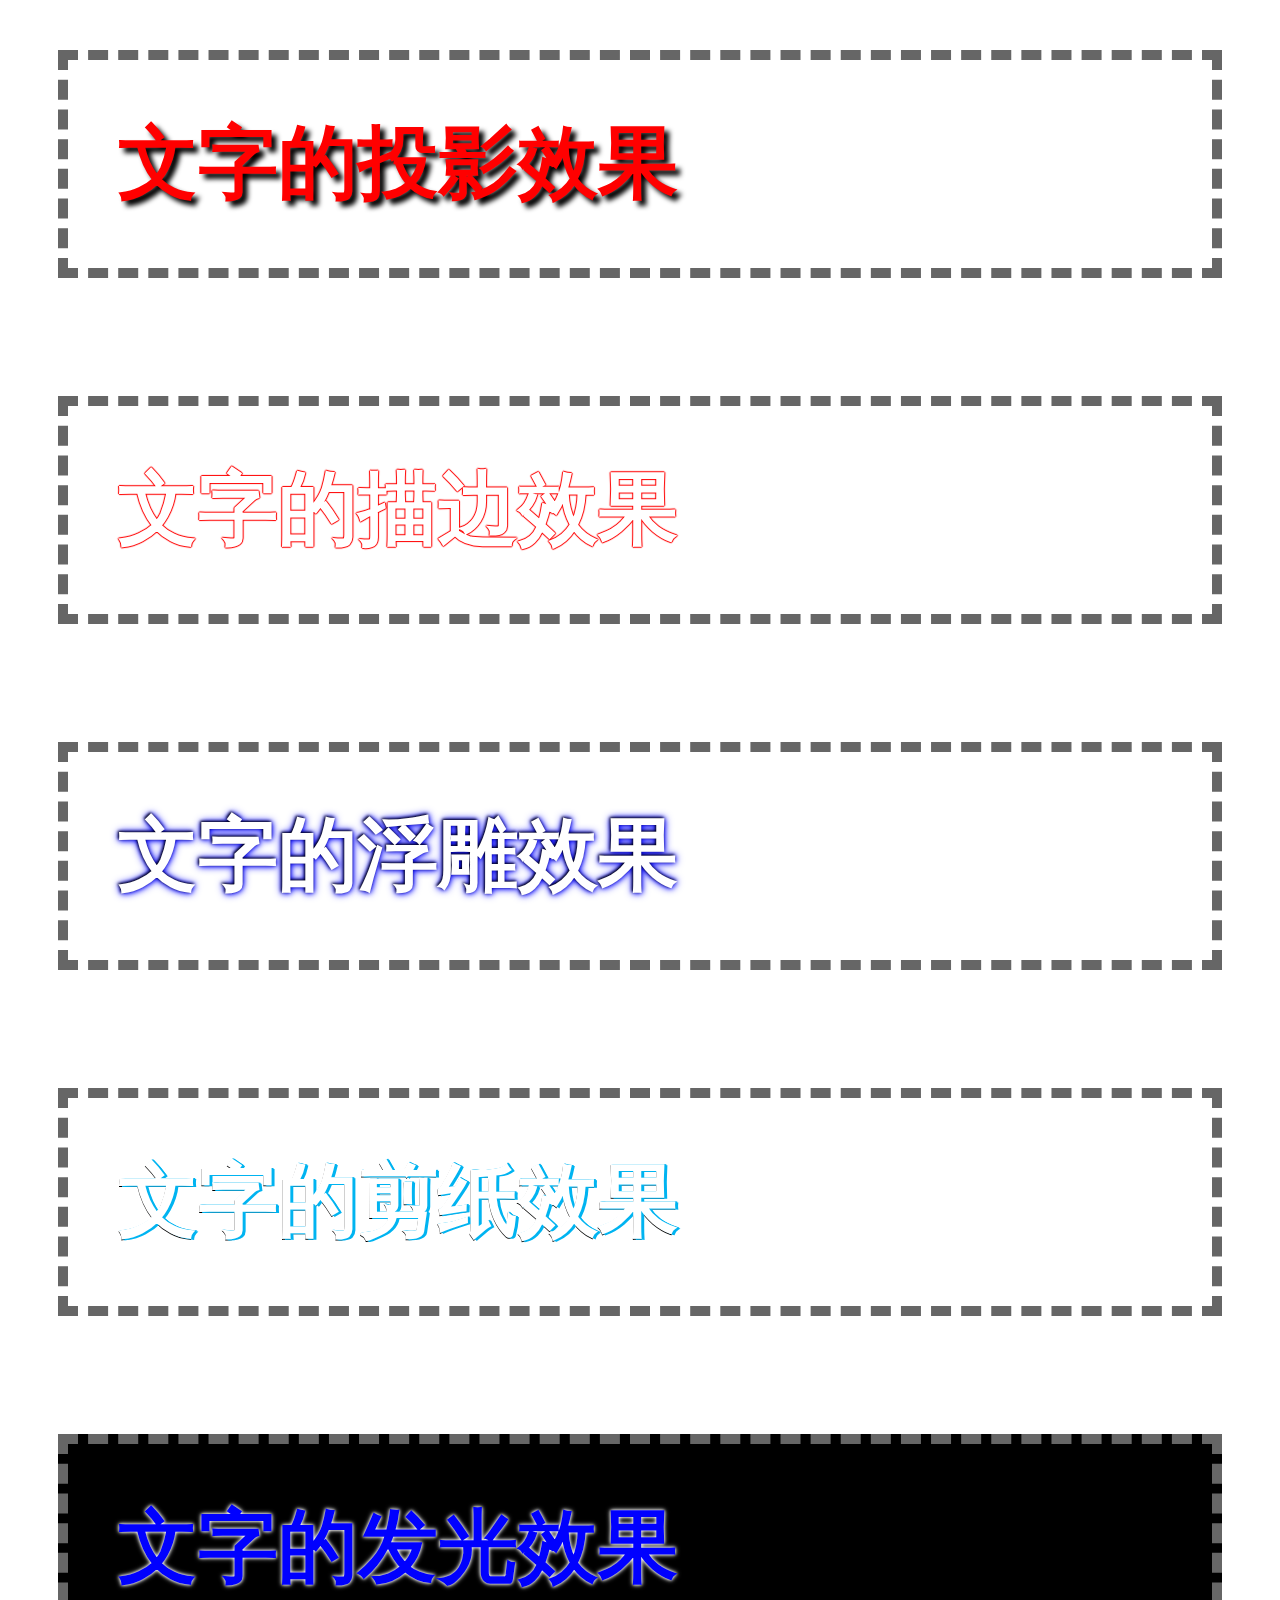
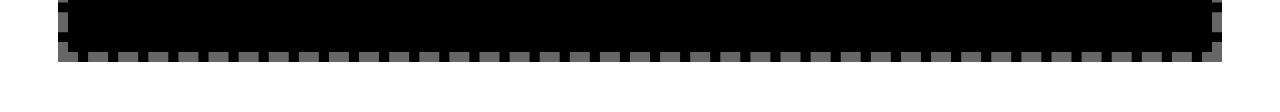
==== cssFont/投影/index.html @ 859d6c69 "字体效果dome" ====
<!DOCTYPE html>
<html lang="en">

<head>
    <meta charset="UTF-8">
    <title></title>
</head>
<style>
.div {
    font-weight: bold;
    font-size: 80px;
    padding: 50px;
    margin: 50px;
    border: 10px dashed #666;
}


/*1*/

.shadow1 {
    color: red;
    text-shadow: 5px 5px 5px #000;
}


/*2*/

.shadow2 {
    color: white;
    text-shadow: -1px 0px 1px red, 1px 0px 1px red, 0px -1px 1px red, 0px 1px 1px red;
}


/*3*/

.shadow3 {
    color: white;
    text-shadow: -1px -1px 3px black, 0 0 5px blue, 0 0 8px blue;
}


/*4*/
.shadow4 {
    color:  white;
   	 text-shadow: 1px 0px 0px #00B4F1,2px 0px 0px #00B4F1,3px 1px 0px #00B4F1,0px 1px 0px #000;
}


/*5*/
.shadow5 {
    color: blue;
    background-color: #000;
    text-shadow: 0px 0px 3px white, 0px 0px 5px white;
}

</style>

<body>
    <div class="div shadow1">文字的投影效果</div>
    <br>
    <div class="div shadow2">文字的描边效果</div>
    <br>
    <div class="div shadow3">文字的浮雕效果</div>
    <br>
    <div class="div shadow4">文字的剪纸效果</div>
    <br>
    <div class="div shadow5">文字的发光效果</div>
</body>

</html>
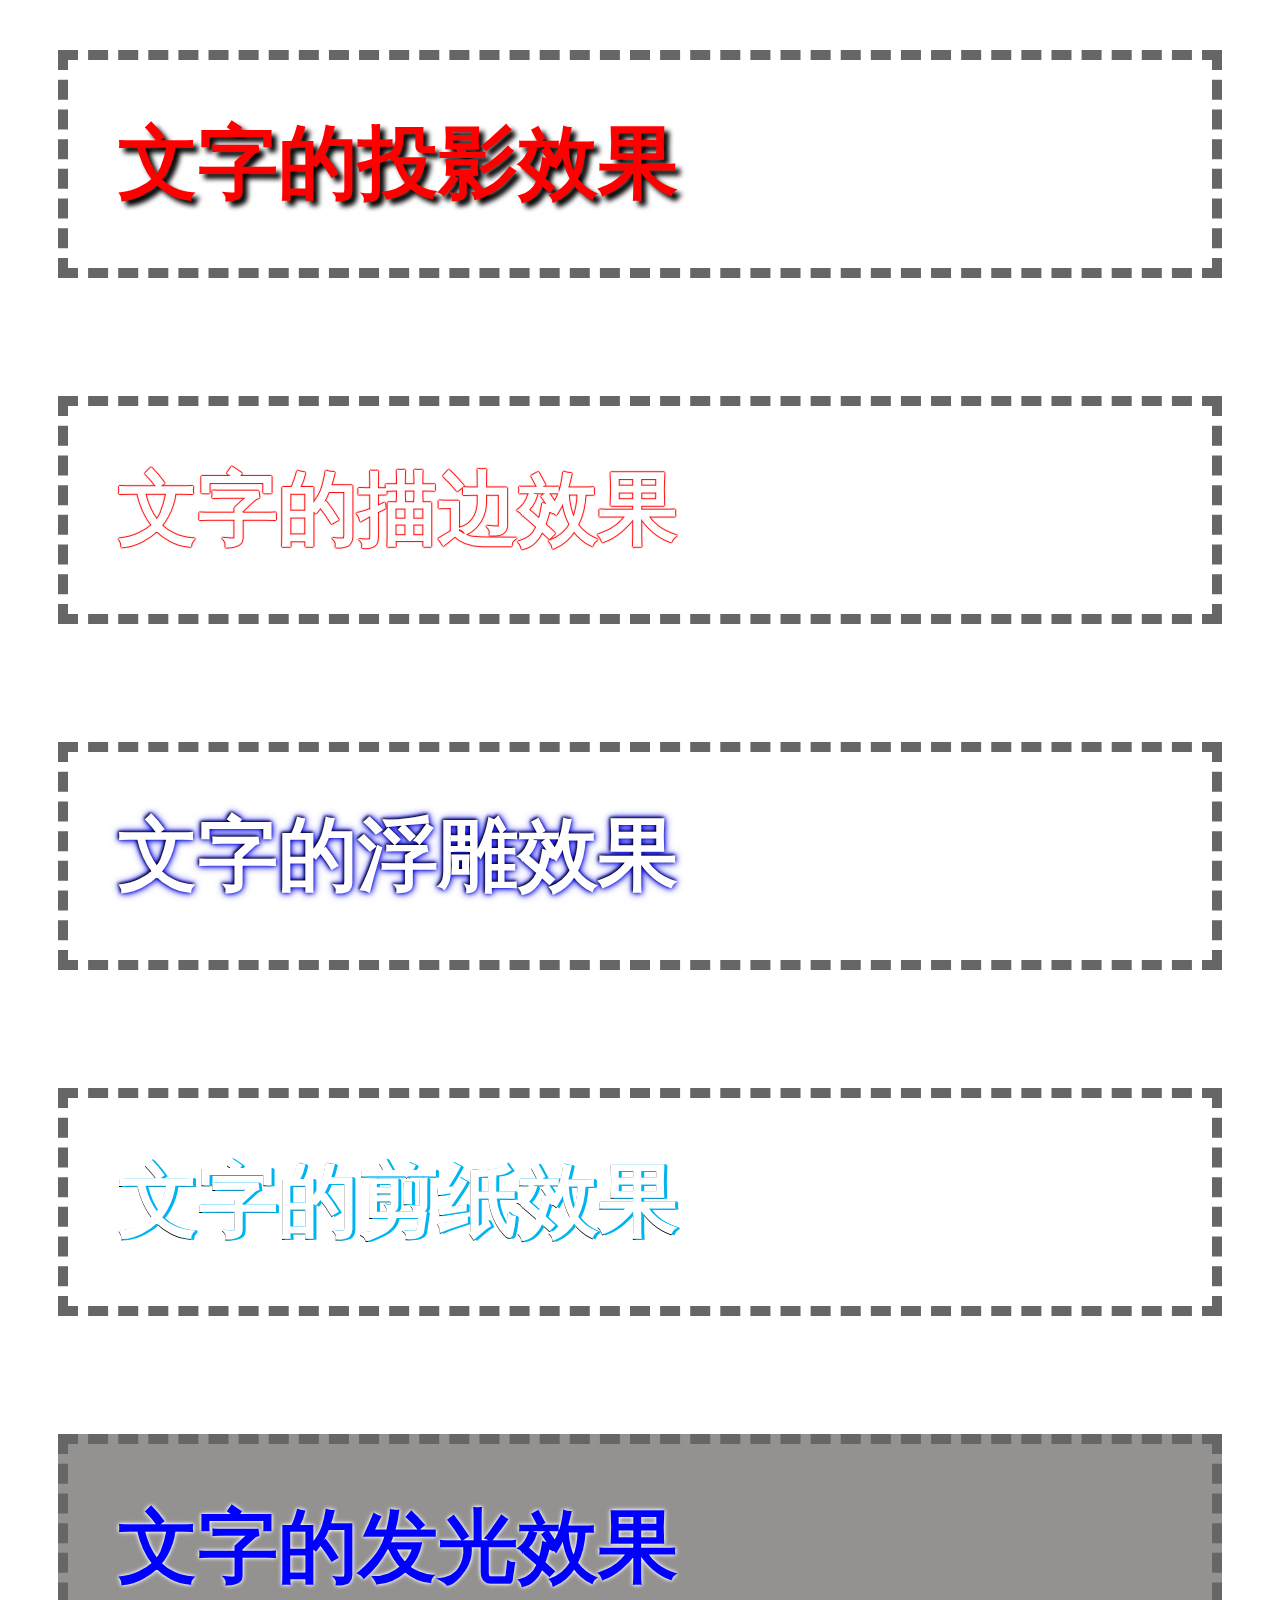
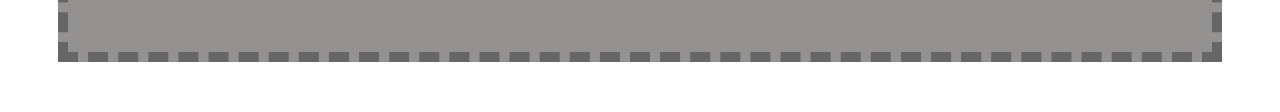
==== commit 0ca2396e: "edit cssFont" ====
--- a/cssFont/投影/index.html
+++ b/cssFont/投影/index.html
@@ -49,7 +49,7 @@
 /*5*/
 .shadow5 {
     color: blue;
-    background-color: #000;
+    background-color:#949191;
     text-shadow: 0px 0px 3px white, 0px 0px 5px white;
 }
 
